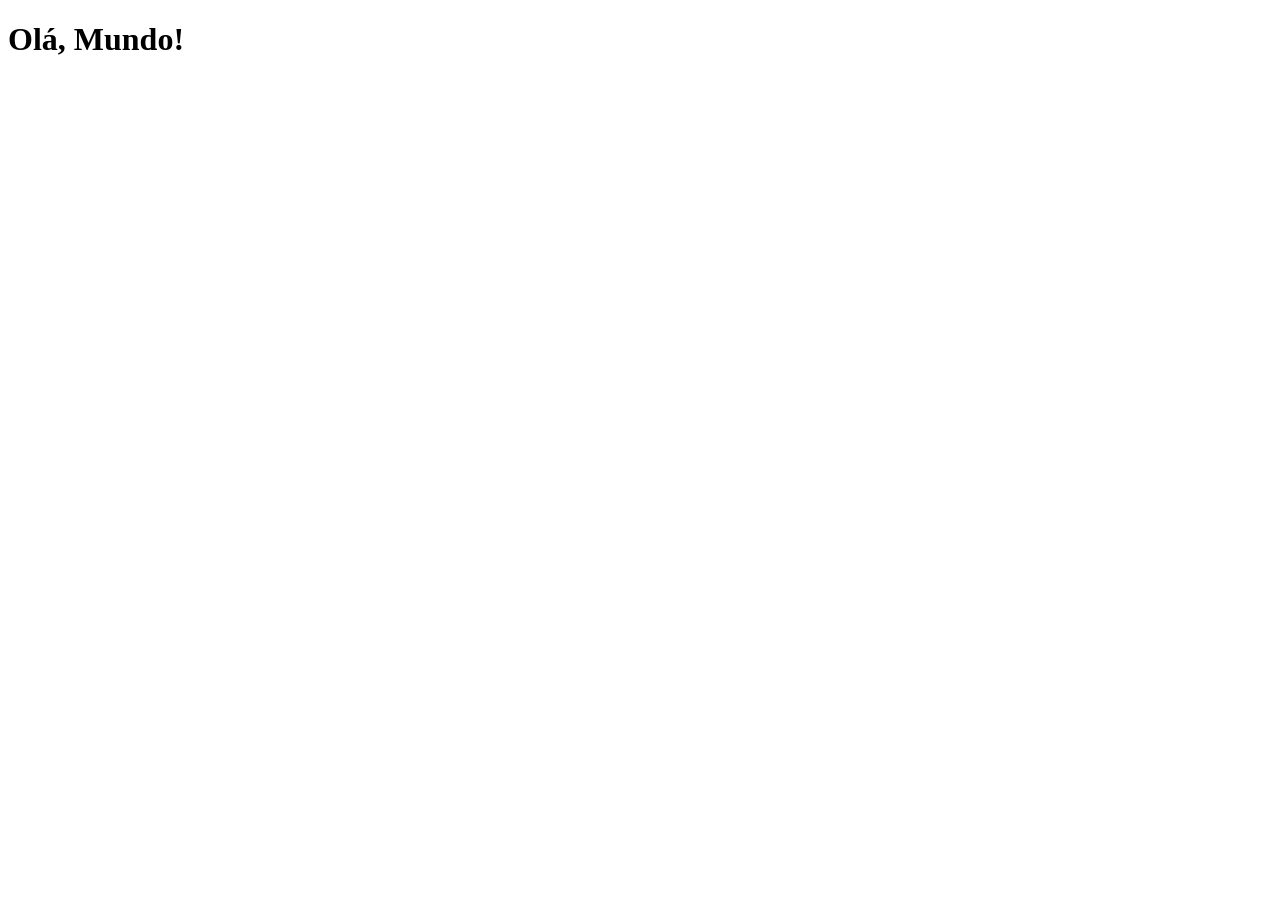
==== index.html @ 2d32a465 "criei a página principal e pastas" ====
<!DOCTYPE html>
<html lang="pt-br">
<head>
    <meta charset="UTF-8">
    <meta name="viewport" content="width=device-width, initial-scale=1.0">
    <link rel="shortcut icon" href="favicon.ico" type="image/x-icon">
    <title>Projeto Redes Sociais</title>
</head>
<body>
    <h1>Olá, Mundo!</h1>
</body>
</html>
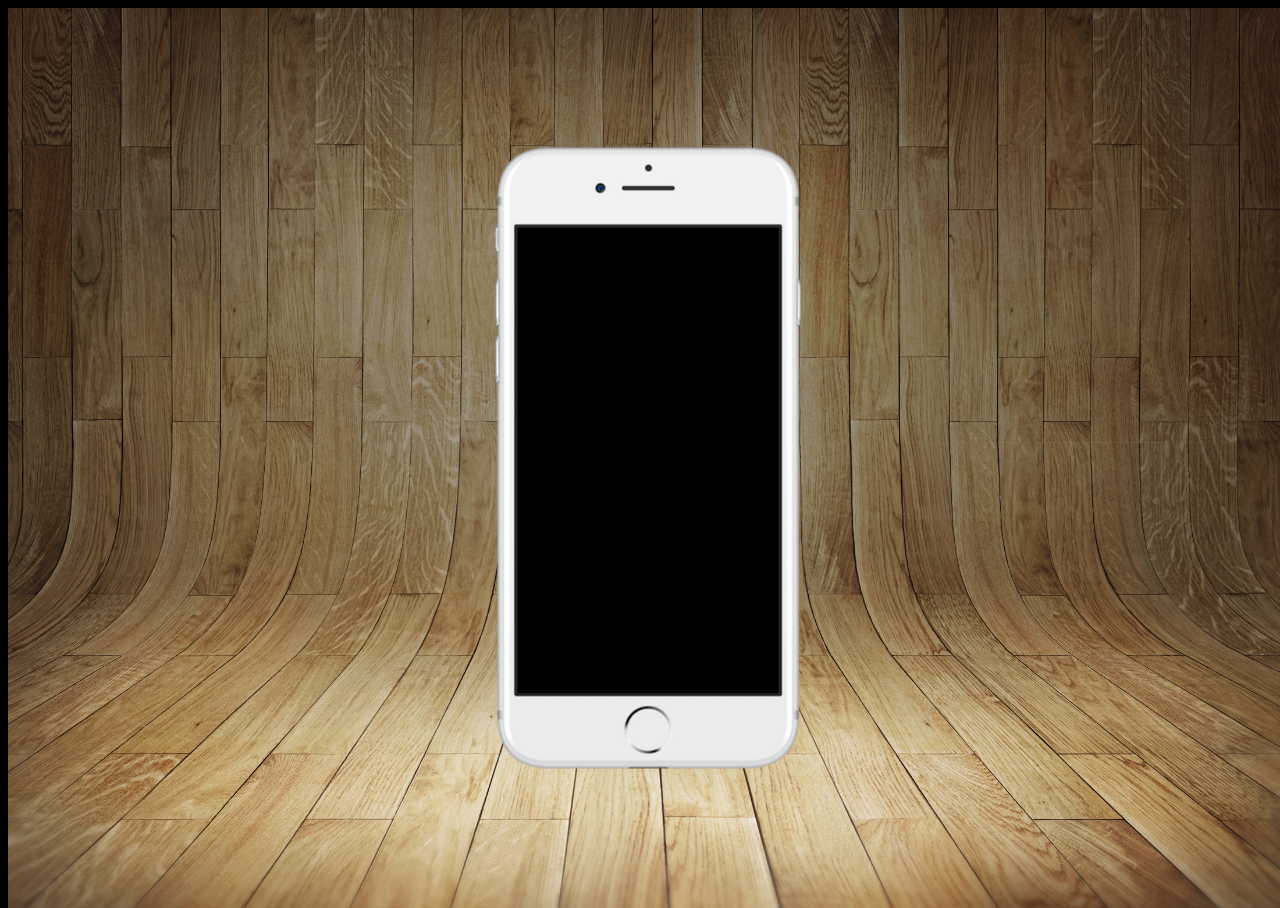
==== commit b0c04eea: "criei o estilos css" ====
--- a/index.html
+++ b/index.html
@@ -5,8 +5,16 @@
     <meta name="viewport" content="width=device-width, initial-scale=1.0">
     <link rel="shortcut icon" href="favicon.ico" type="image/x-icon">
     <title>Projeto Redes Sociais</title>
+    <link rel="stylesheet" href="estilos/style.css">
 </head>
 <body>
-    <h1>Olá, Mundo!</h1>
+    <main>
+        <section id="telefone">
+
+        </section>
+        <section id="redes-sociais">
+
+        </section>
+    </main>
 </body>
 </html>
--- a/estilos/style.css
+++ b/estilos/style.css
@@ -0,0 +1,35 @@
+@charset "UTF-8;"
+
+* {
+    margin: 0px;
+    padding: 0px;
+    font-family: Arial, Helvetica, sans-serif;
+}
+
+html, body {
+    height: 100vh;
+    width: 100vw;
+    background-color: black;
+}
+
+body {
+    background: url(../imagens/fundo-madeira.jpg) no-repeat top center;
+    background-size: cover;
+    background-attachment: fixed;
+}
+
+main {
+    position: relative;
+    height: 100vh;
+}
+
+section#telefone {
+    position: absolute;
+    top: 50%;
+    left: 50%;
+    transform: translate(-50%, -50%);
+
+    height: 627px;
+    width: 311px;
+    background: url(../imagens/frame-iphone.png) no-repeat;
+}
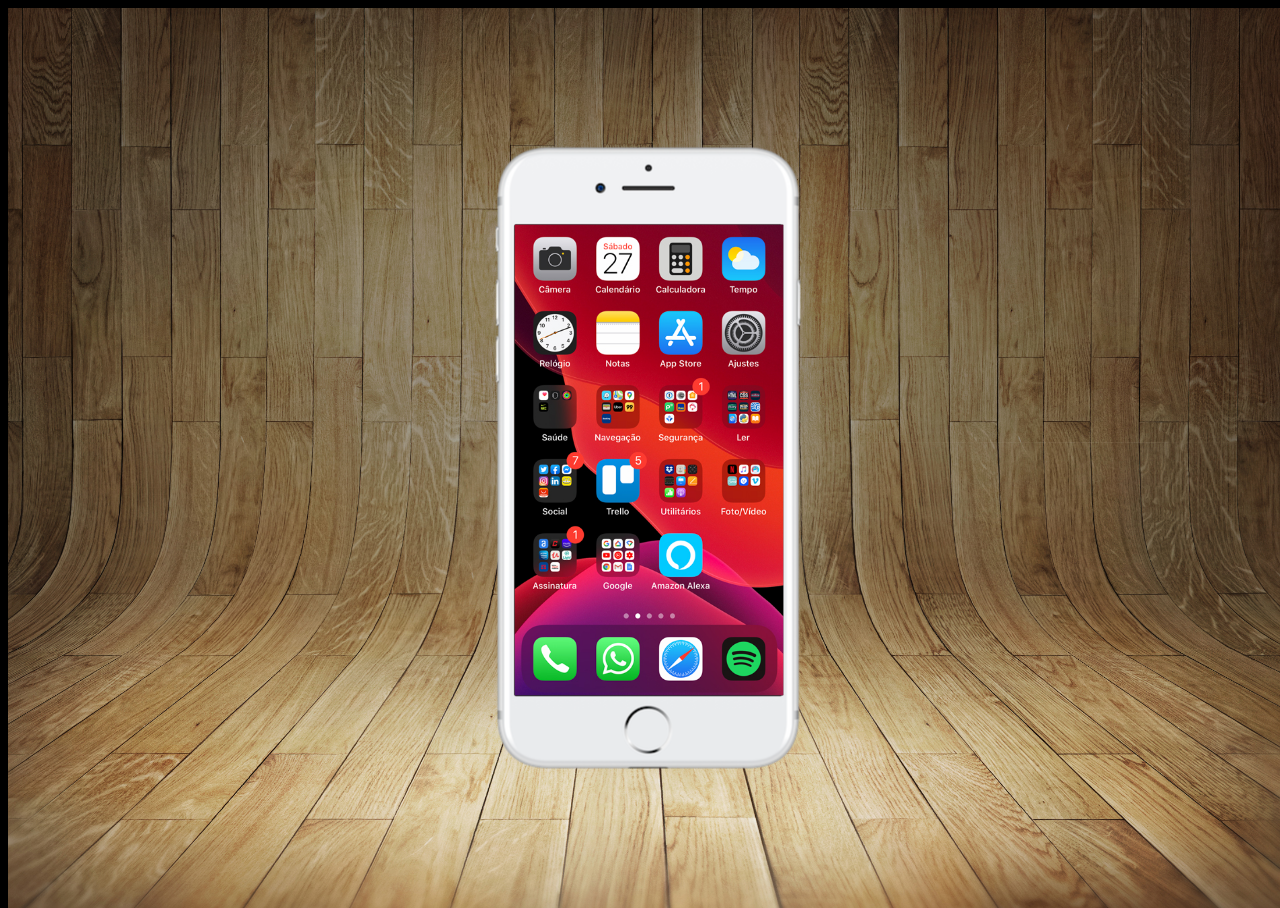
==== commit 0467d711: "criei a tela home" ====
--- a/index.html
+++ b/index.html
@@ -10,6 +10,7 @@
 <body>
     <main>
         <section id="telefone">
+            <iframe src="home.html" name="tela" id="tela" frameborder="0"></iframe>
 
         </section>
         <section id="redes-sociais">
--- a/estilos/style.css
+++ b/estilos/style.css
@@ -32,4 +32,12 @@
     height: 627px;
     width: 311px;
     background: url(../imagens/frame-iphone.png) no-repeat;
-}+}
+
+ iframe#tela {
+        position: relative;
+        top: 80px;
+        left: 22px;
+        width: 269px;
+        height: 471px;
+    }
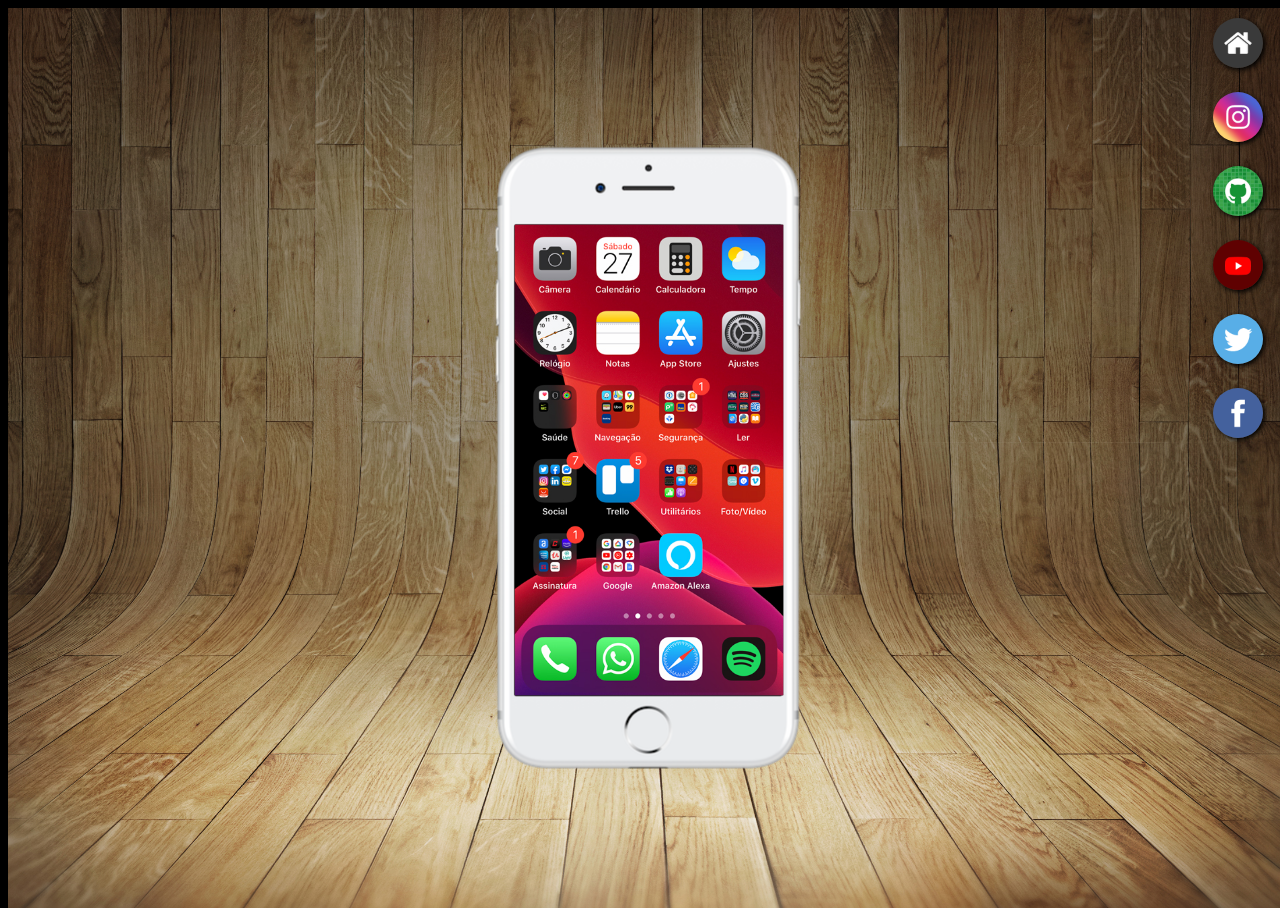
==== commit 73b62abb: "criei botão lateral" ====
--- a/index.html
+++ b/index.html
@@ -10,10 +10,18 @@
 <body>
     <main>
         <section id="telefone">
-            <iframe src="home.html" name="tela" id="tela" frameborder="0"></iframe>
+            <iframe src="home.html" name="tela" id="tela" frameborder="0">
+                Seu navegador não é compatível com isso.
+            </iframe>
 
         </section>
         <section id="redes-sociais">
+            <a href="#" target="tela"><img src="imagens/logo-home.jpg" alt="home"></a> <br>
+            <a href="#" target="tela"><img src="imagens/logo-instagram.jpg" alt="instagram"></a> <br>
+            <a href="#" target="tela"><img src="imagens/logo-github.jpg" alt="github"></a> <br>
+            <a href="#" target="tela"><img src="imagens/logo-youtube.jpg" alt="youtube"></a> <br>
+            <a href="#" target="tela"><img src="imagens/logo-twitter.jpg" alt="twitter"></a> <br>
+            <a href="#" target="tela"><img src="imagens/logo-facebook.jpg" alt="facebook"></a>
 
         </section>
     </main>
--- a/estilos/style.css
+++ b/estilos/style.css
@@ -40,4 +40,25 @@
         left: 22px;
         width: 269px;
         height: 471px;
+    }
+
+    section#redes-sociais {
+        text-align: right;
+        margin-right: 15px;
+    }
+
+    section#redes-sociais img {
+        width: 50px;
+        margin: 10px;
+        border-radius: 50%;
+        box-shadow: 2px 2px 5px rgb(0, 0, 0.400);
+        box-sizing: border-box;
+
+    }
+
+    section#redes-sociais img:hover {
+        border: 2px solid white;
+        transform: translate(-3px, -3px);
+        box-shadow: 5px 5px 10px rgba(0, 0, 0, 0.616);
+        transition: transform .3s, border 1s;
     }
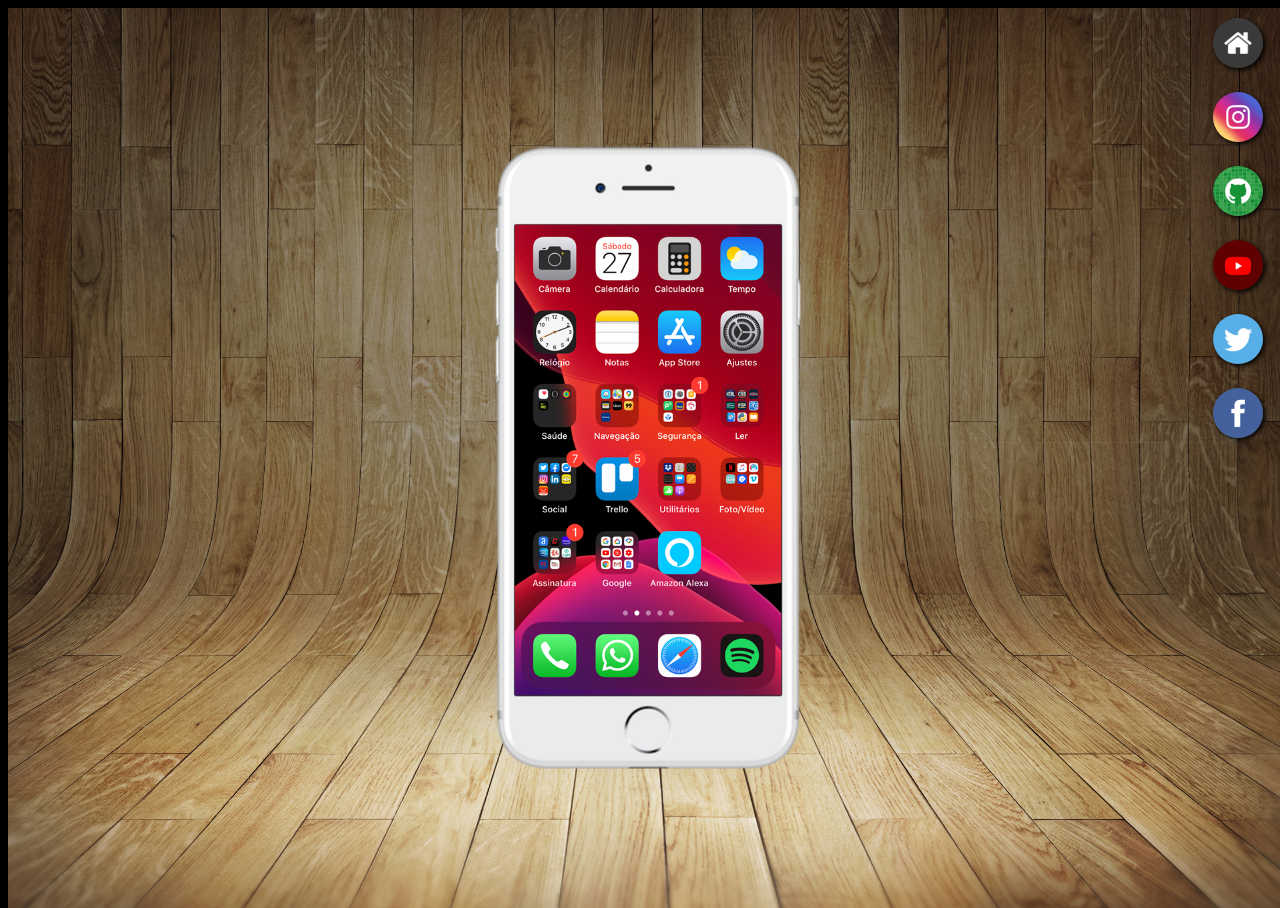
==== commit 21fd38f6: "Ajustes finais do projeto" ====
--- a/index.html
+++ b/index.html
@@ -16,12 +16,12 @@
 
         </section>
         <section id="redes-sociais">
-            <a href="#" target="tela"><img src="imagens/logo-home.jpg" alt="home"></a> <br>
-            <a href="#" target="tela"><img src="imagens/logo-instagram.jpg" alt="instagram"></a> <br>
-            <a href="#" target="tela"><img src="imagens/logo-github.jpg" alt="github"></a> <br>
-            <a href="#" target="tela"><img src="imagens/logo-youtube.jpg" alt="youtube"></a> <br>
-            <a href="#" target="tela"><img src="imagens/logo-twitter.jpg" alt="twitter"></a> <br>
-            <a href="#" target="tela"><img src="imagens/logo-facebook.jpg" alt="facebook"></a>
+            <a href="home.html" target="tela"><img src="imagens/logo-home.jpg" alt="home"></a> <br>
+            <a href="instagram.html" target="tela"><img src="imagens/logo-instagram.jpg" alt="instagram"></a> <br>
+            <a href="github.html" target="tela"><img src="imagens/logo-github.jpg" alt="github"></a> <br>
+            <a href="youtube.html" target="tela"><img src="imagens/logo-youtube.jpg" alt="youtube"></a> <br>
+            <a href="twitter.html" target="tela"><img src="imagens/logo-twitter.jpg" alt="twitter"></a> <br>
+            <a href="facebook.html" target="tela"><img src="imagens/logo-facebook.jpg" alt="facebook"></a>
 
         </section>
     </main>
--- a/estilos/style.css
+++ b/estilos/style.css
@@ -38,7 +38,7 @@
         position: relative;
         top: 80px;
         left: 22px;
-        width: 269px;
+        width: 267px;
         height: 471px;
     }
 
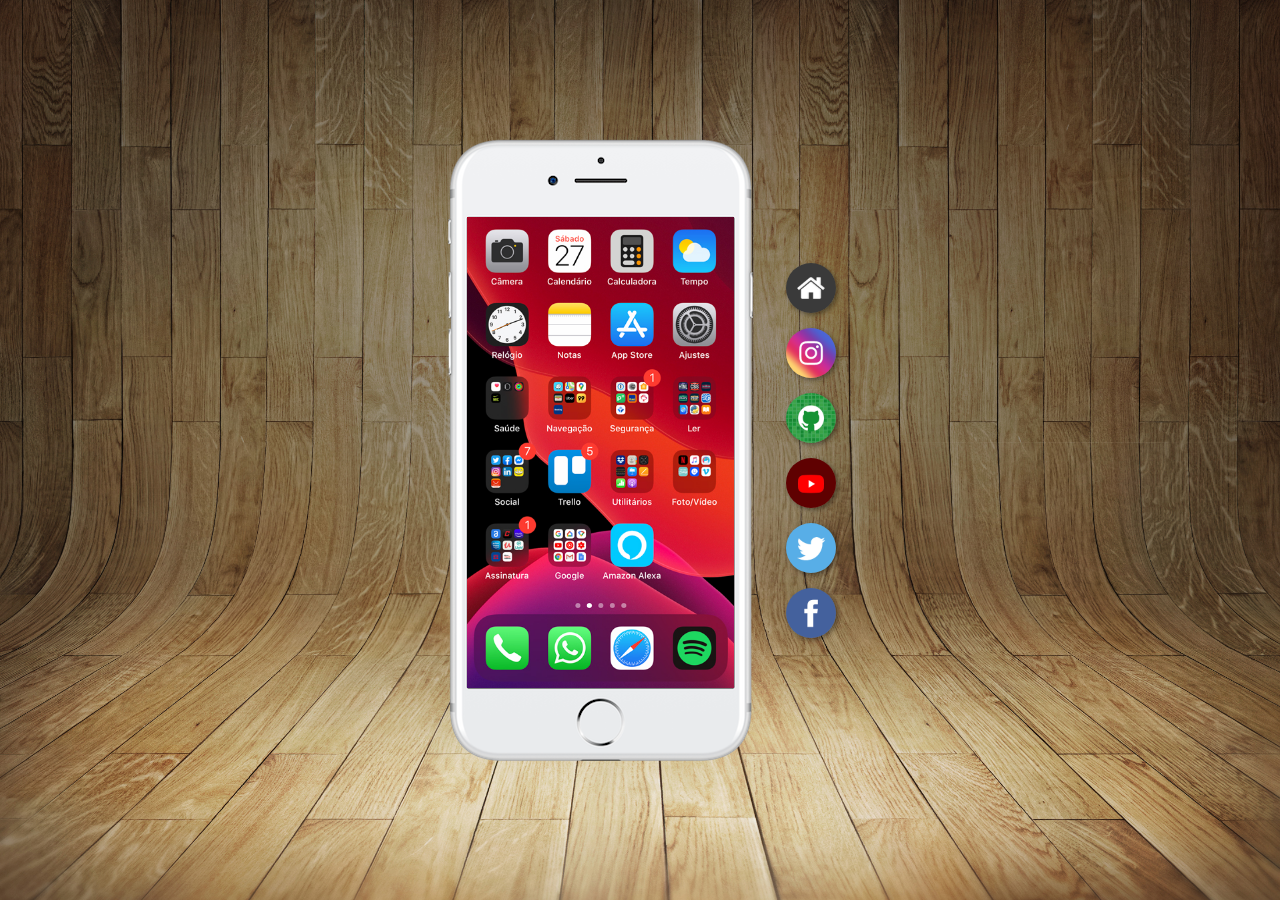
==== commit 381bfd17: "novas atualização no código html e css" ====
--- a/index.html
+++ b/index.html
@@ -16,14 +16,14 @@
 
         </section>
         <section id="redes-sociais">
-            <a href="home.html" target="tela"><img src="imagens/logo-home.jpg" alt="home"></a> <br>
-            <a href="instagram.html" target="tela"><img src="imagens/logo-instagram.jpg" alt="instagram"></a> <br>
-            <a href="github.html" target="tela"><img src="imagens/logo-github.jpg" alt="github"></a> <br>
-            <a href="youtube.html" target="tela"><img src="imagens/logo-youtube.jpg" alt="youtube"></a> <br>
-            <a href="twitter.html" target="tela"><img src="imagens/logo-twitter.jpg" alt="twitter"></a> <br>
+            <a href="home.html" target="tela"><img src="imagens/logo-home.jpg" alt="home"></a>
+            <a href="instagram.html" target="tela"><img src="imagens/logo-instagram.jpg" alt="instagram"></a>
+            <a href="github.html" target="tela"><img src="imagens/logo-github.jpg" alt="github"></a>
+            <a href="youtube.html" target="tela"><img src="imagens/logo-youtube.jpg" alt="youtube"></a>
+            <a href="twitter.html" target="tela"><img src="imagens/logo-twitter.jpg" alt="twitter"></a>
             <a href="facebook.html" target="tela"><img src="imagens/logo-facebook.jpg" alt="facebook"></a>
 
         </section>
     </main>
 </body>
-</html>+</html>
--- a/estilos/style.css
+++ b/estilos/style.css
@@ -1,14 +1,16 @@
-@charset "UTF-8;"
+@charset "UTF-8";
 
 * {
-    margin: 0px;
-    padding: 0px;
+    margin: 0;
+    padding: 0;
     font-family: Arial, Helvetica, sans-serif;
+    box-sizing: border-box;
 }
 
-html, body {
-    height: 100vh;
-    width: 100vw;
+html,
+body {
+    height: 100%;
+    width: 100%;
     background-color: black;
 }
 
@@ -20,45 +22,116 @@
 
 main {
     position: relative;
-    height: 100vh;
+    isolation: isolate;
+    min-height: 100vh;
+
+    /* Flexbox */
+    display: flex;
+    justify-content: center;
+    align-items: center;
+
+    gap: 30px;
+    padding: 20px;
 }
 
+/* CELULAR */
+
 section#telefone {
-    position: absolute;
-    top: 50%;
-    left: 50%;
-    transform: translate(-50%, -50%);
+    position: relative;
 
     height: 627px;
     width: 311px;
+
     background: url(../imagens/frame-iphone.png) no-repeat;
+
+    flex-shrink: 0;
+
+    /* Fica atrás dos botões */
+    z-index: 1;
 }
 
- iframe#tela {
-        position: relative;
-        top: 80px;
-        left: 22px;
-        width: 267px;
-        height: 471px;
+/* TELA DO CELULAR */
+
+iframe#tela {
+    position: relative;
+    z-index: 1;
+
+    top: 80px;
+    left: 22px;
+
+    width: 267px;
+    height: 471px;
+}
+
+/* REDES SOCIAIS */
+
+section#redes-sociais {
+    position: relative;
+
+    display: flex;
+    flex-direction: column;
+
+    gap: 15px;
+
+    /* Fica na frente do celular */
+    z-index: 2;
+}
+
+section#redes-sociais img {
+    width: 50px;
+
+    border-radius: 50%;
+
+    box-shadow: 2px 2px 5px rgba(0, 0, 0, 0.4);
+
+    display: block;
+
+    transition: transform 0.3s, border 0.3s;
+}
+
+section#redes-sociais img:hover {
+    border: 2px solid white;
+
+    transform: translate(-3px, -3px);
+
+    box-shadow: 5px 5px 10px rgba(0, 0, 0, 0.616);
+}
+
+
+/* =========================================
+   RESPONSIVIDADE
+   ========================================= */
+
+@media (max-width: 1200px) {
+
+    main {
+        flex-direction: row;
+        flex-wrap: nowrap;
+        gap: 12px;
+        padding: 12px;
     }
 
     section#redes-sociais {
-        text-align: right;
-        margin-right: 15px;
+        flex-direction: column;
+        flex-wrap: nowrap;
+        width: 50px;
+        z-index: 10;
+    }
+}
+
+@media (max-width: 420px) {
+
+    section#telefone {
+        width: calc(100vw - 86px);
+        height: auto;
+        aspect-ratio: 311 / 627;
+        background-size: 100% 100%;
     }
 
-    section#redes-sociais img {
-        width: 50px;
-        margin: 10px;
-        border-radius: 50%;
-        box-shadow: 2px 2px 5px rgb(0, 0, 0.400);
-        box-sizing: border-box;
-
+    iframe#tela {
+        top: 12.76%;
+        left: 7.07%;
+        width: 85.85%;
+        height: 75.12%;
     }
-
-    section#redes-sociais img:hover {
-        border: 2px solid white;
-        transform: translate(-3px, -3px);
-        box-shadow: 5px 5px 10px rgba(0, 0, 0, 0.616);
-        transition: transform .3s, border 1s;
-    }+}
